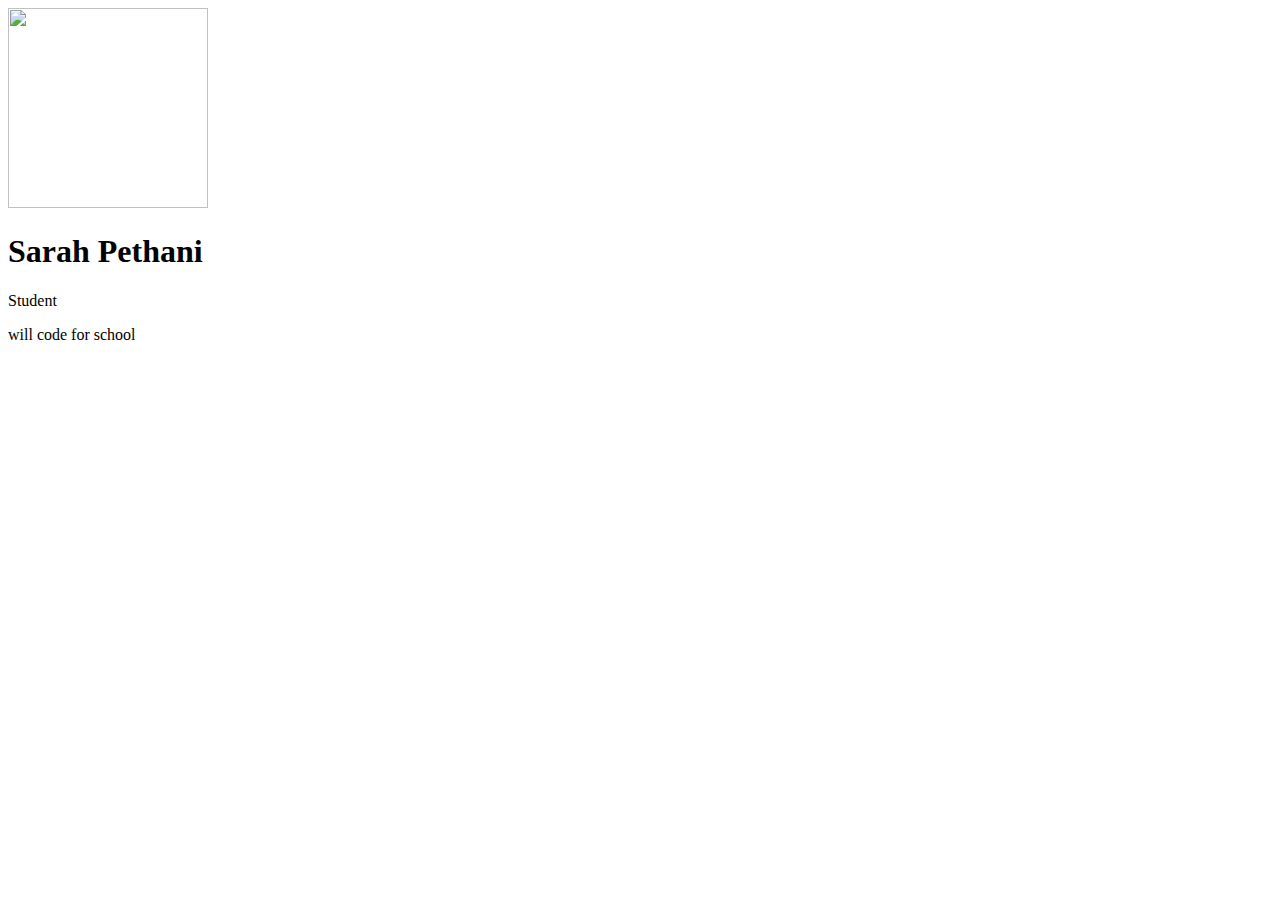
==== index.html @ 4927e082 "Add styling to personal website" ====
<!DOCTYPE html>
<html>
    <head>
        <link rel="stylesheet" href="styles.css"/>
    </head>
    <body>
        <img src="http://www.wallpaperup.com/uploads/wallpapers/2013/04/29/80287/big_thumb_5a360d0b5841ac7c8a9ce87f314123b0.jpg">
        <h1>Sarah Pethani</h1>
        <p>Student</p>
        <p>will code for school</p>
    </body>
</html>
---- styles.css ----
img {
    width: 200px;
    height: 200px;
}
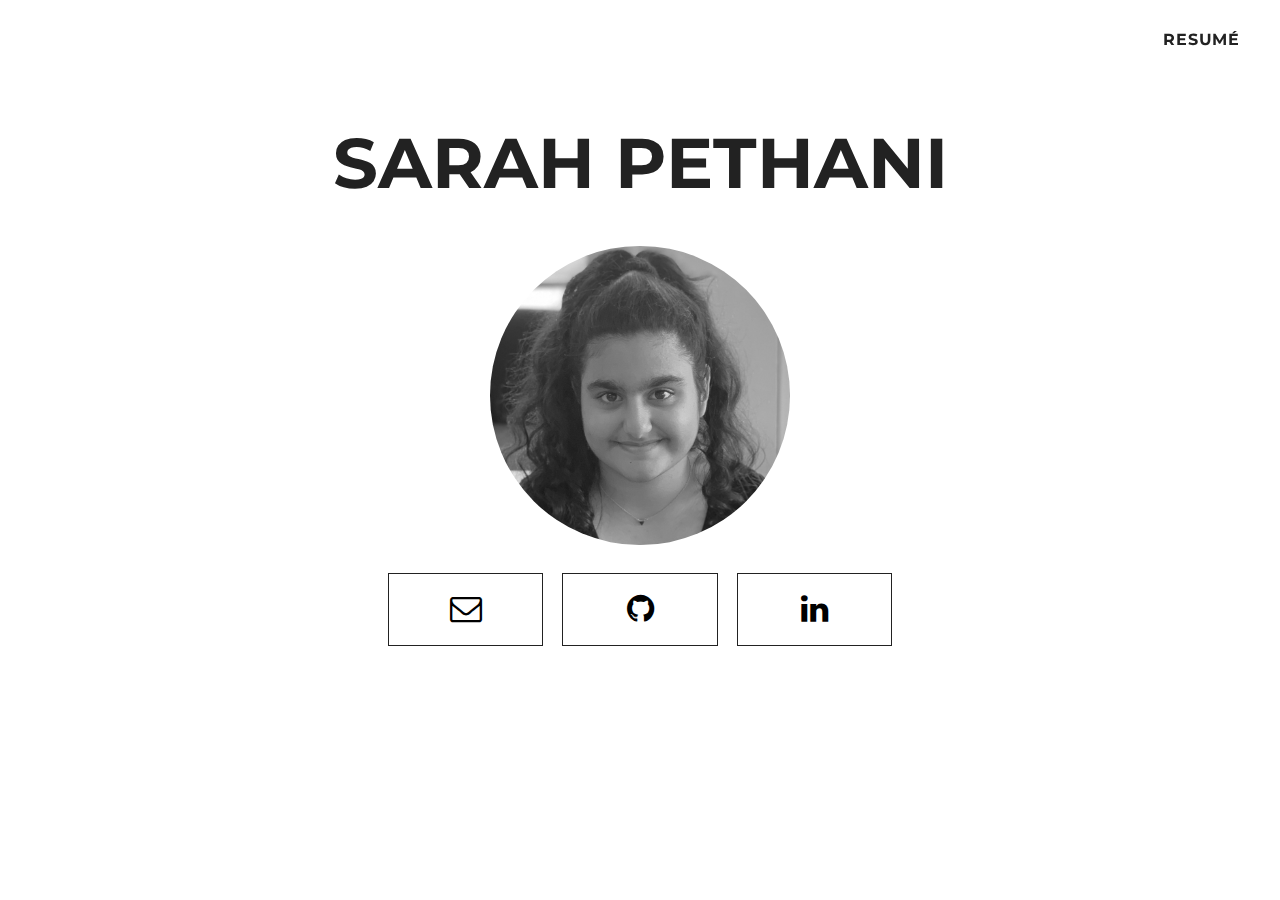
==== commit 287deb84: "updated personal website" ====
--- a/index.html
+++ b/index.html
@@ -1,12 +1,33 @@
 <!DOCTYPE html>
 <html>
     <head>
+            <meta name="viewport" content="width=device-width, initial-scale=1.0">
         <link rel="stylesheet" href="styles.css"/>
+        <link href="https://fonts.googleapis.com/css?family=Montserrat&display=swap" rel="stylesheet">
+        <link href="https://cdnjs.cloudflare.com/ajax/libs/font-awesome/4.7.0/css/font-awesome.min.css" rel="stylesheet">
+        <title>Sarah Pethani</title>
     </head>
     <body>
-        <img src="http://www.wallpaperup.com/uploads/wallpapers/2013/04/29/80287/big_thumb_5a360d0b5841ac7c8a9ce87f314123b0.jpg">
-        <h1>Sarah Pethani</h1>
-        <p>Student</p>
-        <p>will code for school</p>
+        <div class="topbar">
+            <div class="items">
+                <a href="/resume.pdf" target="_blank"><div class="li">Resum&eacute;</div></a>
+            </div>
+        </div>
+        <div class="content">
+            <div class="name">
+                <h1>Sarah Pethani</h1>
+            </div>
+            <img src="images/me.jpg" id="me-img">
+            <div>
+                <span class="box"><a class="s_label" href="mailto:spethani@andrew.cmu.edu">
+                <span class="fa fa-envelope-o"></span></a></span>
+                <span class="box"><a class="s_label" href="http://www.github.com/spethani">
+                <span class="fa fa-github"></span></a></span>
+                <span class="box"><a class="s_label" href="http://www.linkedin.com/in/sarahpethani/">
+                <span class="fa fa-linkedin"></span></a></span>
+            </div>
+         </div>
+        
+        
     </body>
 </html>--- a/styles.css
+++ b/styles.css
@@ -1,4 +1,134 @@
-img {
-    width: 200px;
-    height: 200px;
+body {
+    margin: 0;
+}
+.box {
+    margin: 0 0.1em;
+    display: inline-block;
+    height: 2.7em;
+    width: 5em;
+    line-height: 2.7em;
+}
+
+.s_label {
+    height: 2.2em;
+    width: 4.8em;
+    line-height: 2.2em;
+    display: inline-block;
+    /*border-radius: 50%;*/
+    border-color: #222;
+    border-style: solid;
+    border-width: 0.04em;
+}
+.s_label:hover {
+    /*height: 2.55em;
+    width: 2.55em;
+    line-height: 2.55em;*/
+    background-color: #222;
+    color: #fff;
+    transition: 0.2s ease;
+}
+
+.box a {
+    text-decoration: none;
+    color: inherit;
+}
+.content {
+    margin: 10% 20% 0% 20%;
+    font-size: 2em;
+    text-align: center;
+    line-height: 2em;
+}
+.name {
+    font-family: Montserrat;
+    text-transform: uppercase;
+    font-size: 1.1em;
+    line-height: 2em;
+    color: #222;
+}
+.topbar {
+    display: flex;
+    font-family: Montserrat;
+    font-size: 1em;
+    width: 100%;
+    height: 5em;
+    line-height: 5em;
+    float: top;
+    overflow: hidden;
+    top: 0;
+    position: fixed;
+}
+
+.items {
+    margin: 0 2em;
+    width: 100%;
+    float: right;
+    color: #222;
+}
+
+.items a {
+    text-decoration: none;
+    color: inherit;
+}
+
+.li {
+    float: right;
+    text-transform: uppercase;
+    font-weight: bold;
+    text-align: center;
+    margin: 0 0.5em;
+    display: block;
+    letter-spacing: 0.05em;
+}
+.li:hover {
+    color: #666;
+    transition: color 0.2s ease;
+}
+#me-img {
+    width: 300px;
+    border-radius: 50%;
+    filter: grayscale(100%);
+    transition: 1s;
+}
+#me-img:hover {
+    filter: grayscale(50%);
+    transition: 1s;
+}
+
+@media screen and (max-width: 768px) {
+    .name {
+        font-size: 1em;
+        margin-bottom: 1.5em;
+    }
+    .content {
+        margin: 18% 20% 0% 20%;
+    }
+    #me-img {
+        display: none;
+    }
+    .s_label {
+        width: 2.5em;
+    }
+    .box {
+        width: 2.7em;
+    }
+}
+
+@media screen and (max-width: 528px) {
+    .name {
+        font-size: .75em;
+        margin-top: 3em;
+        margin-bottom: 2em;
+    }
+    .content {
+        margin: 30% 20% 0% 20%;
+    }
+    #me-img {
+        display: none;
+    }
+    .s_label {
+        width: 4.8em;
+    }
+    .box {
+        width: 5em;
+    }
 }